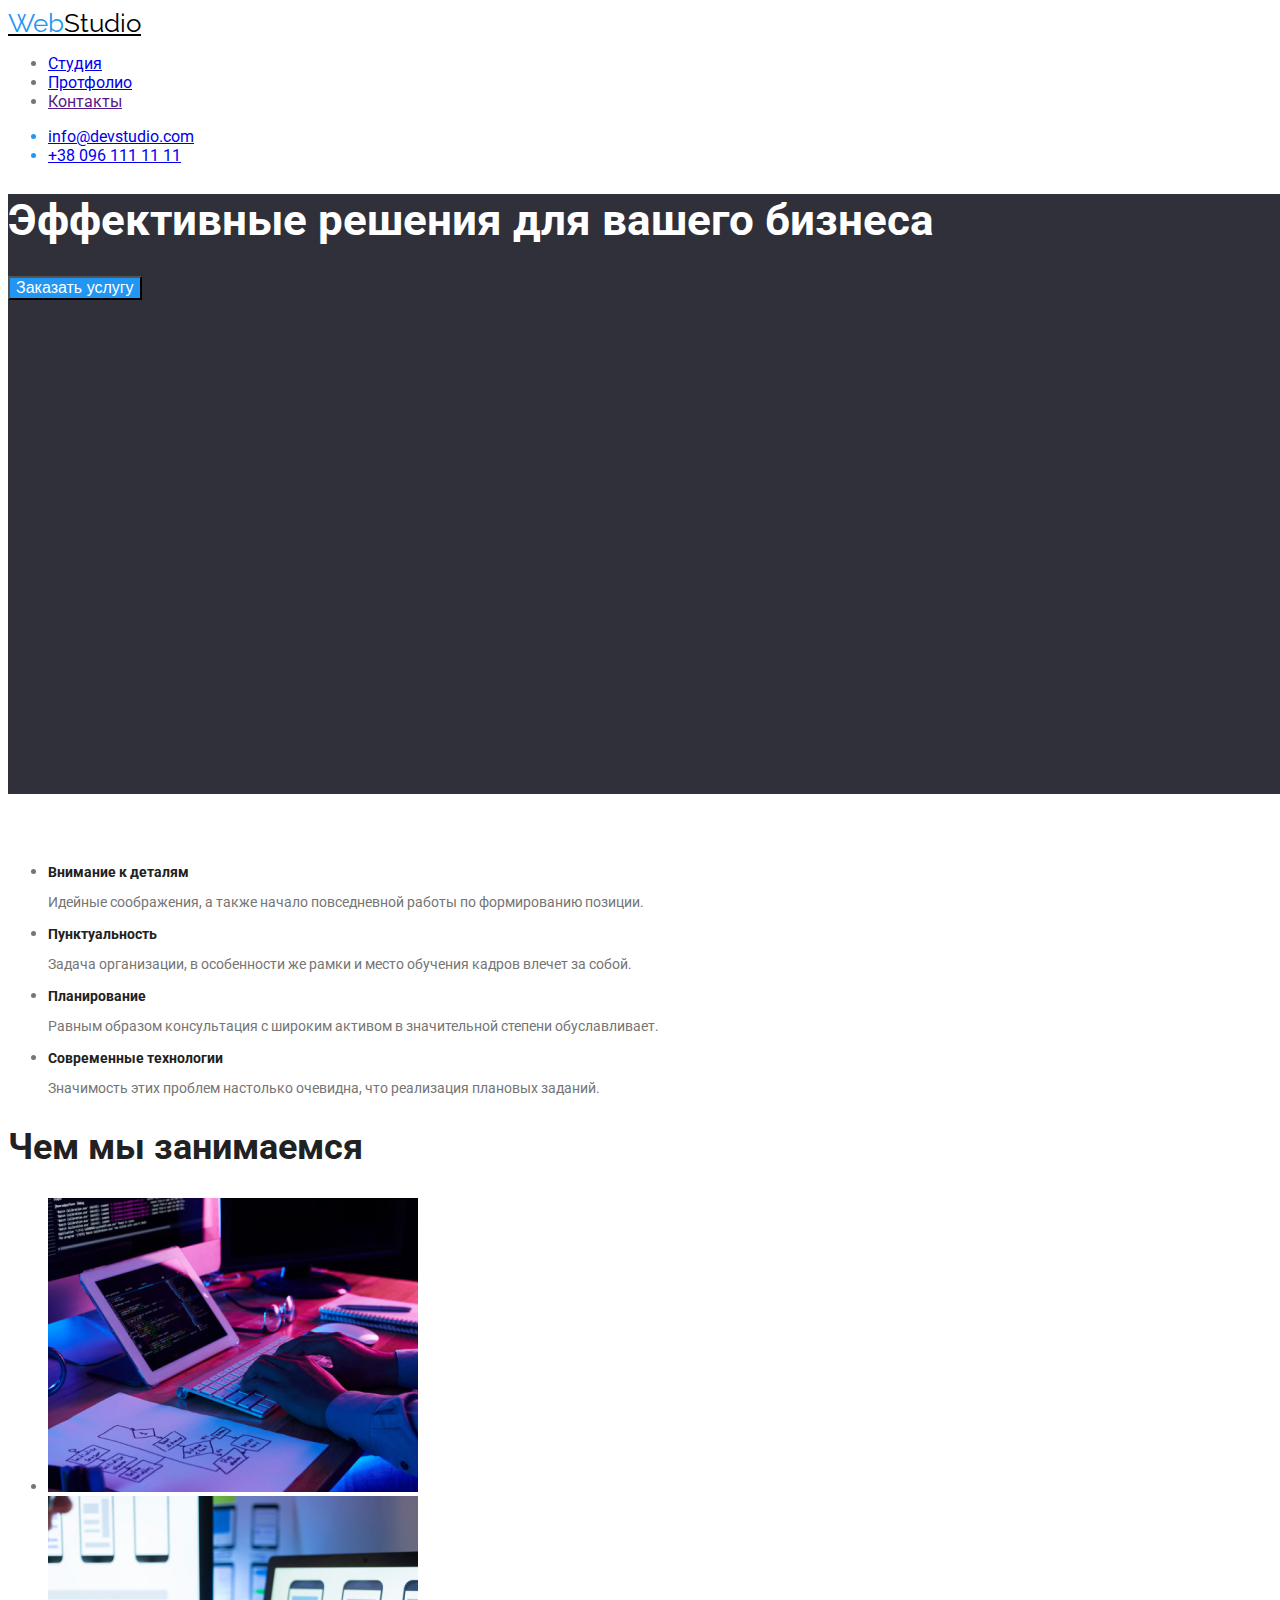
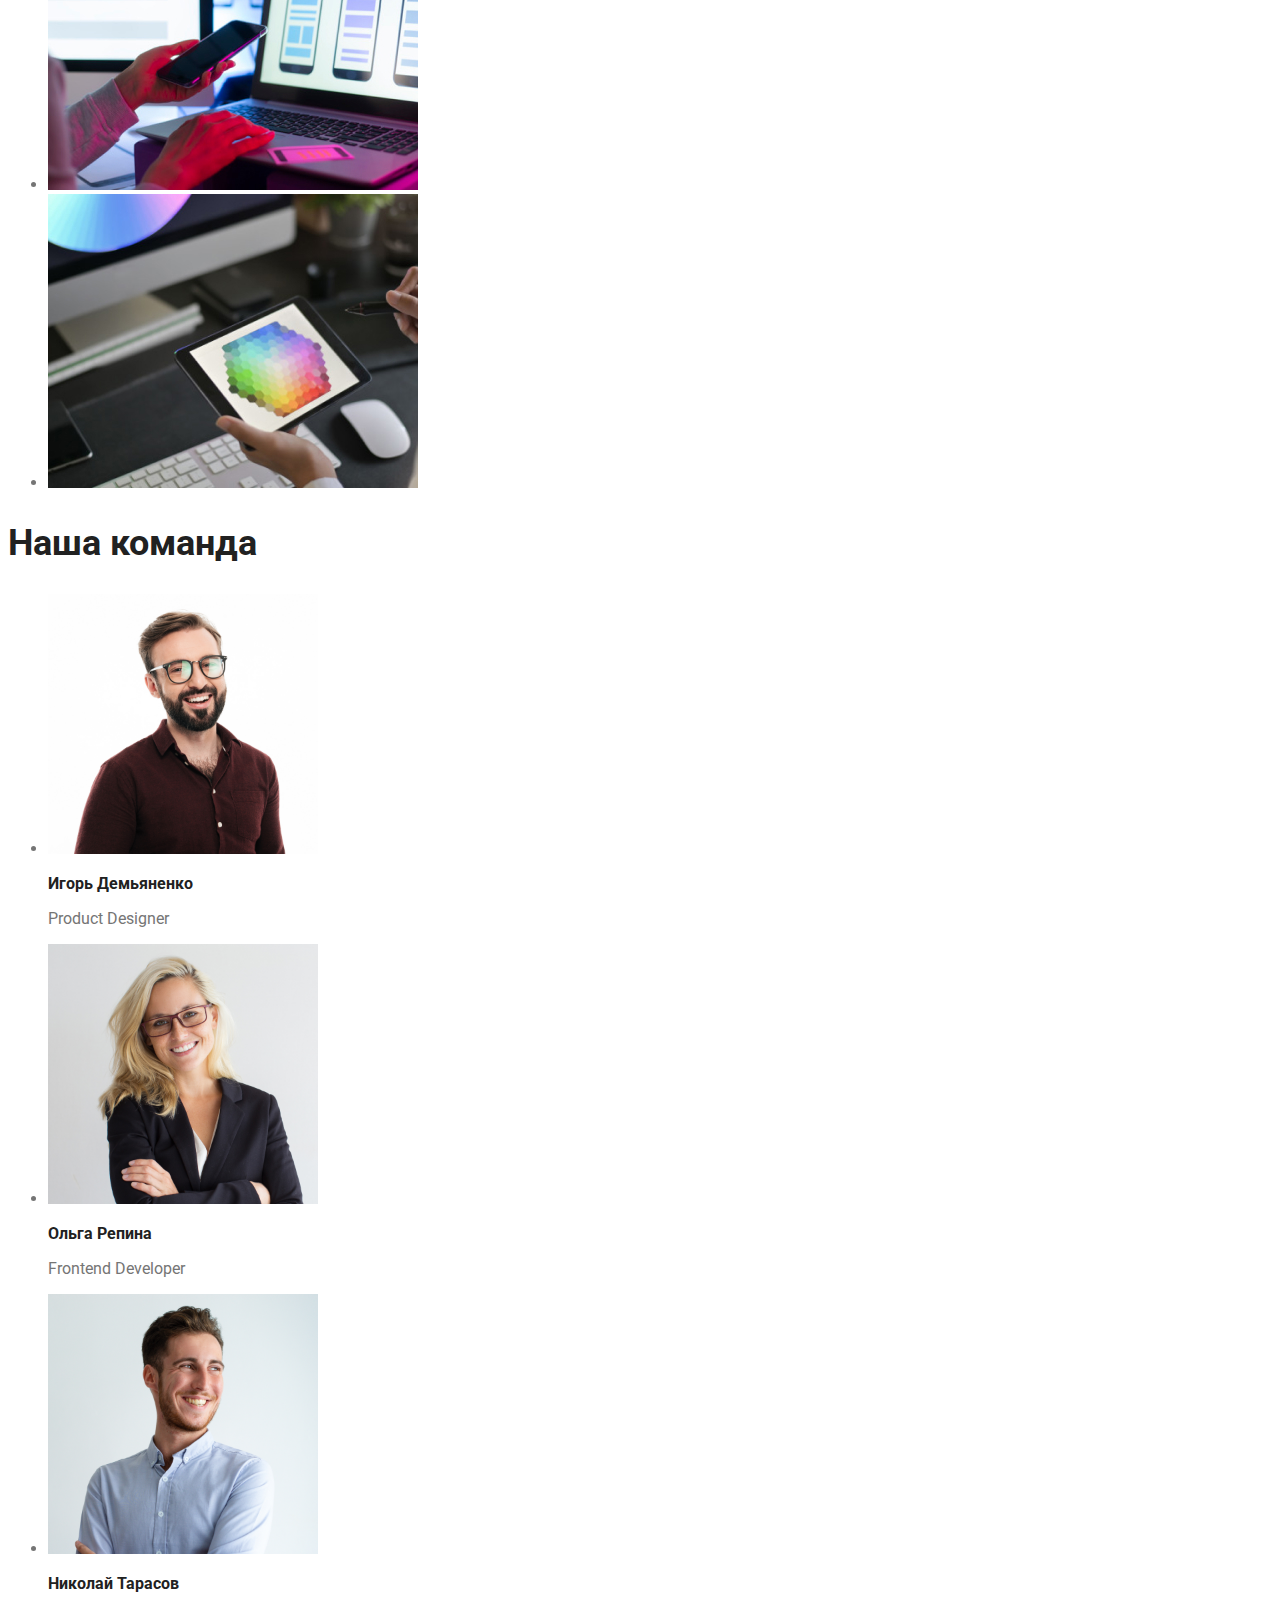
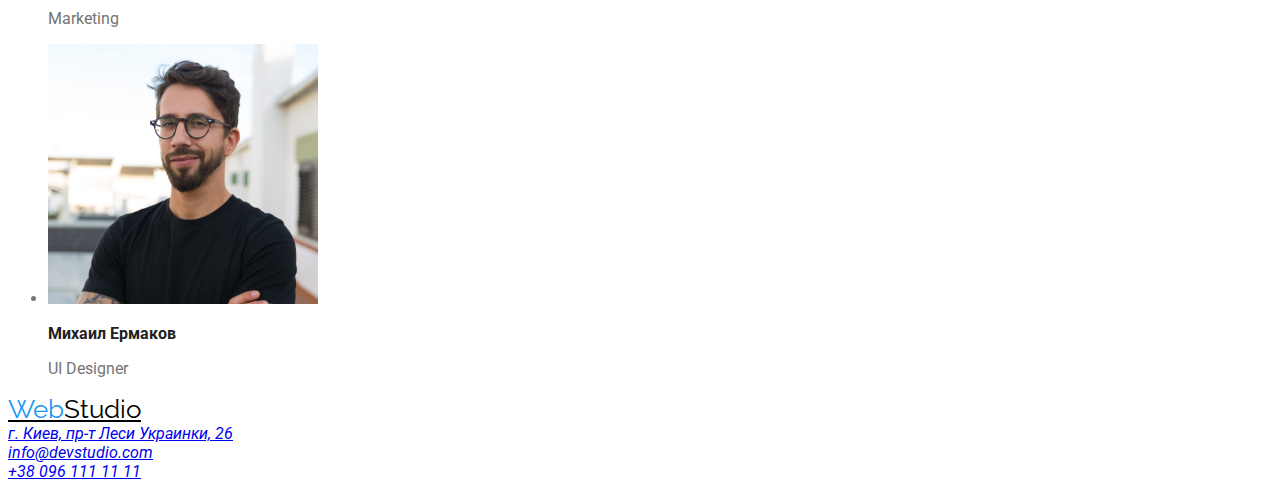
==== index.html @ 83cc1cfb "Создана страница Портфолио и css" ====
<!DOCTYPE html>
<html lang="ru">
<head>
  <meta charset="UTF-8">
  <meta http-equiv="X-UA-Compatible" content="IE=edge">
  <meta name="viewport" content="width=device-width, initial-scale=1.0">
  <title>Студия</title>
  <link href="https://fonts.googleapis.com/css2?family=Raleway:wght@700&family=Roboto:wght@400;500;700;900&display=swap" rel="stylesheet"/>
  <link rel="stylesheet" href="./css/styles.css"/>
</head>

<body>
  <!-- Шапка сайта -->
  <header>
    <nav>
      <a class="logo" href="./index.html">
        <span class="web">Web</span>Studio
      </a>

      <ul class="nav">
        <li><a href="./index.html">Студия</a></li>
        <li><a href="./portfolio.html">Протфолио</a></li>
        <li><a href="">Контакты</a></li>
      </ul>
    </nav>
    <ul class="site-nav">
      <li><a href="mailto:info@devstudio.com">info@devstudio.com</a></li>
      <li><a href="tel:+380961111111">+38 096 111 11 11</a></li>
    </ul>
  </header>

  <main>
    <!-- Герой -->
    <section class="hero">
      <h1 class="subject">Эффективные решения для вашего бизнеса</h1>
      <button class="btn" type="button">Заказать услугу</button>
    </section>

    <!-- Преимущества -->
    <section>
      <h2 class="title">Преимущества</h2>

      <ul>
        <li>
          <h3 class="slogan">Внимание к деталям</h3>
          <p class="subtitle">
            Идейные соображения, а также начало повседневной работы по
            формированию позиции.
          </p>
        </li>
        <li>
          <h3 class="slogan">Пунктуальность</h3>
          <p class="subtitle">
            Задача организации, в особенности же рамки и место обучения кадров
            влечет за собой.
          </p>
        </li>
        <li>
          <h3 class="slogan">Планирование</h3>
          <p class="subtitle">
            Равным образом консультация с широким активом в значительной
            степени обуславливает.
          </p>
        </li>
        <li>
          <h3 class="slogan">Современные технологии</h3>
          <p class="subtitle">
            Значимость этих проблем настолько очевидна, что реализация
            плановых заданий.
          </p>
        </li>
      </ul>
    </section>

    <!-- Примеры работ -->
    <section>
      <h2 class="list">Чем мы занимаемся</h2>

      <ul>
        <li>
          <img
            src="./images/img1.jpg"
            alt="Визуализация алгоритма"
            width="370"
            height="294"
          />
        </li>
        <li>
          <img
            src="./images/img2.jpg"
            alt="Визуализация блок-схемы"
            width="370"
            height="294"
          />
        </li>
        <li>
          <img
            src="./images/img3.jpg"
            alt="Визуализация модели графика"
            width="370"
            height="294"
          />
        </li>
      </ul>
    </section>

    <!-- Команда -->
    <section>
      <h2 class="stuff">Наша команда</h2>

      <ul>
        <li>
          <img
            src="./images/photo1.jpg"
            alt="Фото Игоря Демьяненко"
            width="270"
            height="260"
          />
          <h3 class="stuff-list" >Игорь Демьяненко</h3>
          <p lang="en">Product Designer</p>
        </li>
        <li>
          <img
            src="./images/photo2.jpg"
            alt="Фото Ольги Репиной"
            width="270"
            height="260"
          />
          <h3 class="stuff-list">Ольга Репина</h3>
          <p lang="en">Frontend Developer</p>
        </li>
        <li>
          <img
            src="./images/photo3.jpg"
            alt="Фото Николая Тарасова"
            width="270"
            height="260"
          />
          <h3 class="stuff-list">Николай Тарасов</h3>
          <p lang="en">Marketing</p>
        </li>
        <li>
          <img
            src="./images/photo4.jpg"
            alt="Фото Михаила Ермакова"
            width="270"
            height="260"
          />
          <h3 class="stuff-list">Михаил Ермаков</h3>
          <p lang="en">UI Designer</p>
        </li>
      </ul>
    </section>
  </main>

  <!-- Футер -->
  <footer>
    <a class="logo" href="./index.html">
      <span class="web">Web</span>Studio
    </a>

    <address class="site-nav">
      <a href="посилання на google map" target="_blank"  rel="noopener noreferrer">г. Киев, пр-т Леси Украинки, 26</a> <br />
      <a href="mailto:info@devstudio.com">info@devstudio.com</a><br />
      <a href="tel:+380961111111">+38 096 111 11 11</a>
    </address>
  </footer>
</body>
</html>
---- css/styles.css ----
:root {
    --title-text-color: #000000;
    --accent-color: #2196F3;
    --primary-white-color: #ffffff;
  }
  
  body {
    background-color: var(--primary-white-color);
    font-family: Roboto, sans-serif;
    color: #757575;
  }
  
  /* Logo */
  
  .logo {
    color: #000000;
    font-family: Raleway;
    font-style: 700;
    font-size: 26px;
    line-height: 1,19;
    } 

  .web {
    color: #2196F3;
  }
  
    /* Site nav */
  
  .site-nav {
    color: var(--accent-color);
  }
  
  .site-nav .link:hover,
  .site-nav .link:focus {
    color: var(--accent-color);
  }
   
    
  /* Hero */
  .hero {
    background-color: #2F303A;
    width: 1600px;
    height: 600px;
}

  .subject {
    color: #FFFFFF;
    font-family: Roboto;
    font-style: 700;
    font-size: 44px;
    line-height: 1,36;
}

.btn {
    color: #FFFFFF;
    background-color: var(--accent-color);
    font-style: 700;
    font-size: 16px;
    line-height: 1,89;
}
    
.title {
    color: #FFFFFF;
}

.slogan {
    color: #212121;
    font-style: 700;
    font-size: 14px;
    line-height: 1,14;
}

.subtitle {
font-size: 14px;
line-height: 1,71;
}

  
.list {
    color: #212121;
    font-style: Bold;
    font-size: 36px;
    line-height: 1,17;
  }

  .stuff {
    color: #212121;
    font-style: 700;
    font-size: 36px;
    line-height: 1,17;
    }

  .stuff-list {
    color: #212121;
    font-style: 400;
    font-size: 16px;
    line-height: 1,19;
} 

.projects {
    color: #FFFFFF;
}
    
.buttons {
    color: #212121;
font-style: 400; 
font-size: 16px;
line-height: 1.63;
}


.buttons .link:hover,
.buttons .link:focus {
    background-color: var(--accent-color)
}

.project-list {
    color: #212121;
    font-style: 700;
    font-size: 18px;
    line-height: 2;
}

.filter {
    font-size: 16px;
    line-height: 1,86;
}
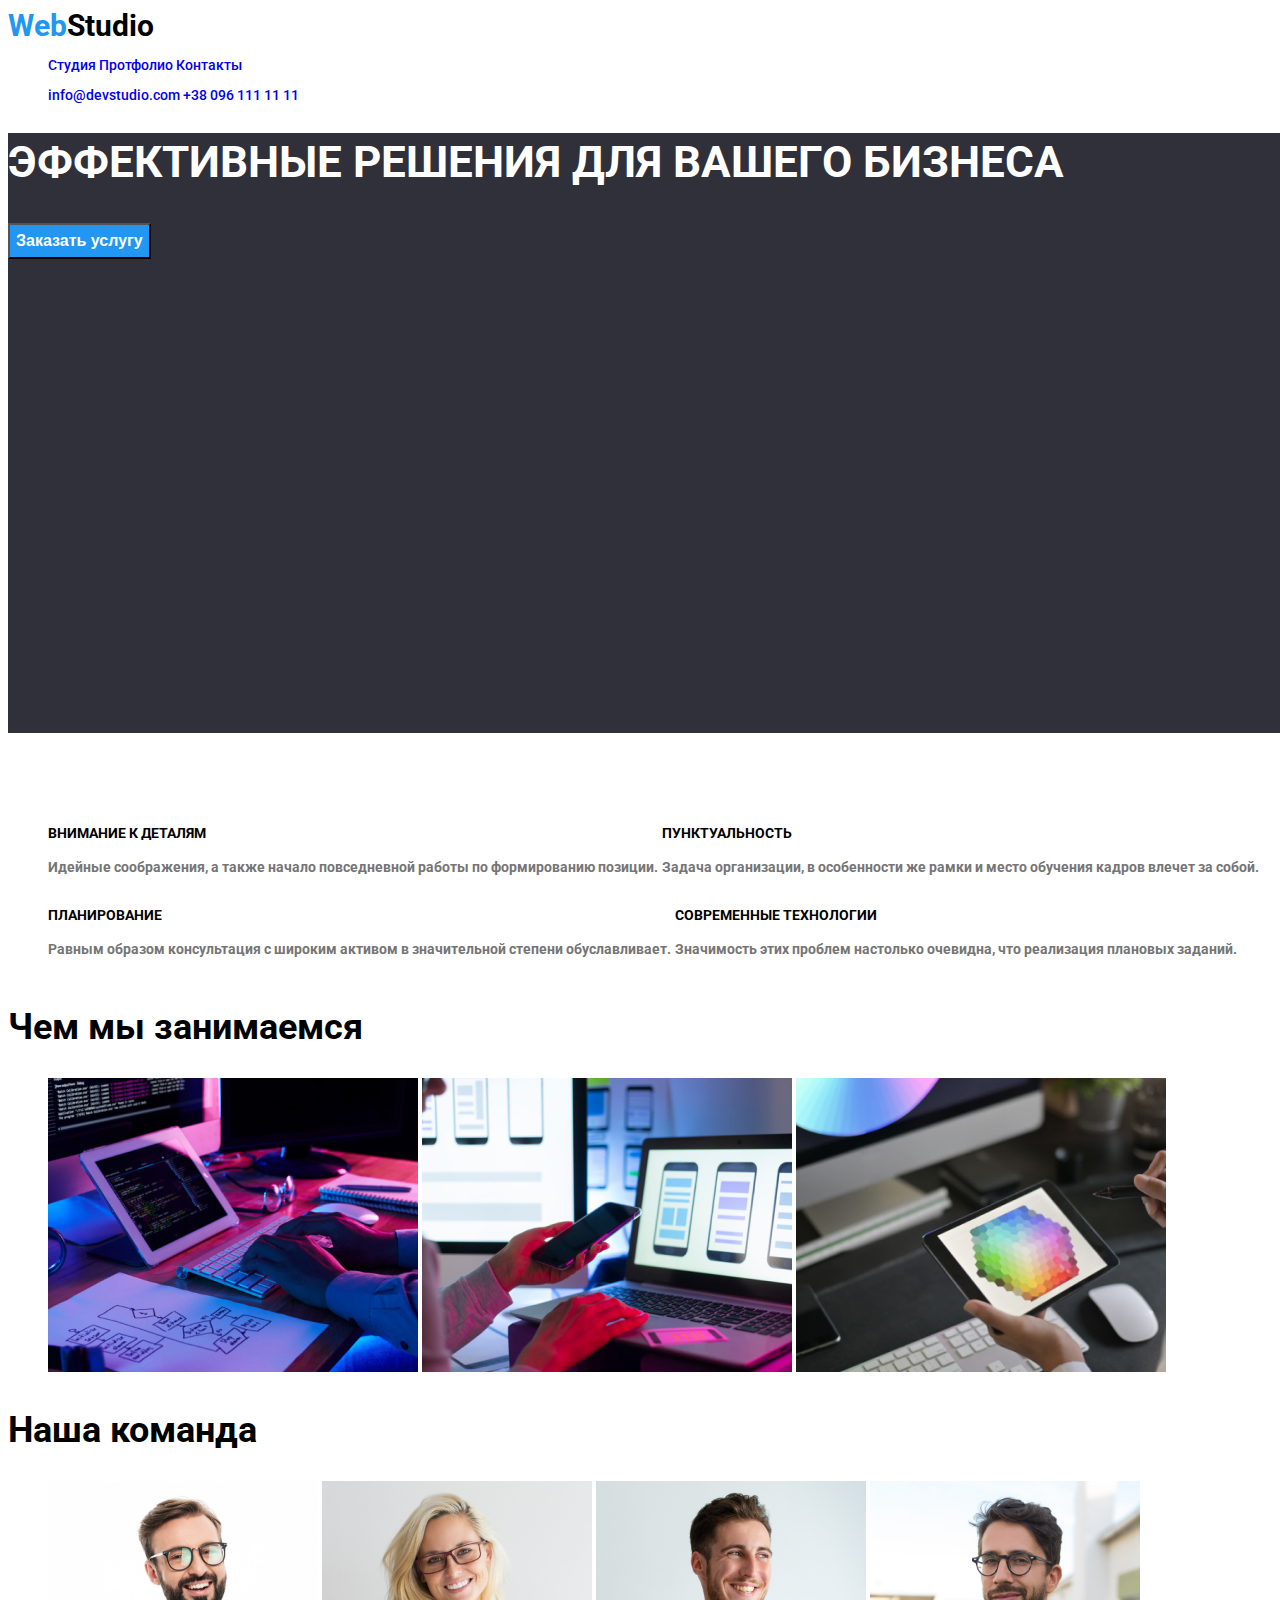
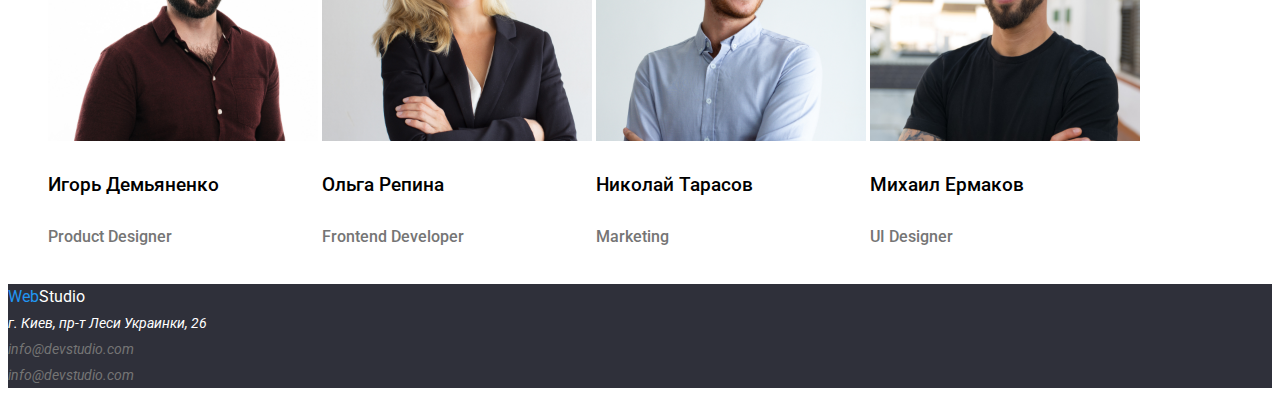
==== commit 5468adf9: "corrected mistakes" ====
--- a/index.html
+++ b/index.html
@@ -1,169 +1,183 @@
 <!DOCTYPE html>
 <html lang="ru">
-<head>
-  <meta charset="UTF-8">
-  <meta http-equiv="X-UA-Compatible" content="IE=edge">
-  <meta name="viewport" content="width=device-width, initial-scale=1.0">
-  <title>Студия</title>
-  <link href="https://fonts.googleapis.com/css2?family=Raleway:wght@700&family=Roboto:wght@400;500;700;900&display=swap" rel="stylesheet"/>
-  <link rel="stylesheet" href="./css/styles.css"/>
-</head>
+  <head>
+    <meta charset="UTF-8" />
+    <meta http-equiv="X-UA-Compatible" content="IE=edge" />
+    <meta name="viewport" content="width=device-width, initial-scale=1.0" />
+    <title>Студия</title>
+    <link
+      href="https://fonts.googleapis.com/css2?family=Raleway:wght@700&family=Roboto:wght@400;500;700;900&display=swap"
+      rel="stylesheet"
+    />
+    <link rel="stylesheet" href="./css/styles.css" />
+  </head>
 
-<body>
-  <!-- Шапка сайта -->
-  <header>
-    <nav>
+  <body>
+    <!-- Header section -->
+    <header class="header">
+      <nav>
+        <a class="logo" href="./index.html">
+          <span class="web">Web</span>Studio
+        </a>
+
+        <ul class="header-nav">
+          <li><a href="./index.html">Студия</a></li>
+          <li><a href="./portfolio.html">Протфолио</a></li>
+          <li><a href="./index.html">Контакты</a></li>
+        </ul>
+      </nav>
+
+      <ul class="header-contacts">
+        <li><a href="mailto:info@devstudio.com">info@devstudio.com</a></li>
+        <li><a href="tel:+380961111111">+38 096 111 11 11</a></li>
+      </ul>
+    </header>
+
+    <main>
+      <!--Hero section-->
+      <section class="hero">
+        <h1 class="hero-title">ЭФФЕКТИВНЫЕ РЕШЕНИЯ ДЛЯ ВАШЕГО БИЗНЕСА</h1>
+        <button class="hero-btn" type="button">Заказать услугу</button>
+      </section>
+
+      <!-- Features section-->
+      <section>
+        <h2 class="title">ПРЕИМУЩЕСТВА</h2>
+        <ul>
+          <li>
+            <h3 class="slogan">ВНИМАНИЕ К ДЕТАЛЯМ</h3>
+            <p class="subtitle">
+              Идейные соображения, а также начало повседневной работы по
+              формированию позиции.
+            </p>
+          </li>
+          <li>
+            <h3 class="slogan">ПУНКТУАЛЬНОСТЬ</h3>
+            <p class="subtitle">
+              Задача организации, в особенности же рамки и место обучения кадров
+              влечет за собой.
+            </p>
+          </li>
+          <li>
+            <h3 class="slogan">ПЛАНИРОВАНИЕ</h3>
+            <p class="subtitle">
+              Равным образом консультация с широким активом в значительной
+              степени обуславливает.
+            </p>
+          </li>
+          <li>
+            <h3 class="slogan">СОВРЕМЕННЫЕ ТЕХНОЛОГИИ</h3>
+            <p class="subtitle">
+              Значимость этих проблем настолько очевидна, что реализация
+              плановых заданий.
+            </p>
+          </li>
+        </ul>
+      </section>
+
+      <!-- Collaboration section -->
+      <section>
+        <h2 class="main-title">Чем мы занимаемся</h2>
+
+        <ul>
+          <li>
+            <img
+              src="./images/img1.jpg"
+              alt="Визуализация алгоритма"
+              width="370"
+              height="294"
+            />
+          </li>
+          <li>
+            <img
+              src="./images/img2.jpg"
+              alt="Визуализация блок-схемы"
+              width="370"
+              height="294"
+            />
+          </li>
+          <li>
+            <img
+              src="./images/img3.jpg"
+              alt="Визуализация модели графика"
+              width="370"
+              height="294"
+            />
+          </li>
+        </ul>
+      </section>
+
+      <!--Staff section-->
+      <section>
+        <h2 class="main-title">Наша команда</h2>
+
+        <ul>
+          <li>
+            <img
+              src="./images/photo1.jpg"
+              alt="Фото Игоря Демьяненко"
+              width="270"
+              height="260"
+            />
+            <h3 class="stuff-list">Игорь Демьяненко</h3>
+            <p class="stuff-position" lang="en">Product Designer</p>
+          </li>
+          <li>
+            <img
+              src="./images/photo2.jpg"
+              alt="Фото Ольги Репиной"
+              width="270"
+              height="260"
+            />
+            <h3 class="stuff-list">Ольга Репина</h3>
+            <p class="stuff-position" lang="en">Frontend Developer</p>
+          </li>
+          <li>
+            <img
+              src="./images/photo3.jpg"
+              alt="Фото Николая Тарасова"
+              width="270"
+              height="260"
+            />
+            <h3 class="stuff-list">Николай Тарасов</h3>
+            <p class="stuff-position" lang="en">Marketing</p>
+          </li>
+          <li>
+            <img
+              src="./images/photo4.jpg"
+              alt="Фото Михаила Ермакова"
+              width="270"
+              height="260"
+            />
+            <h3 class="stuff-list">Михаил Ермаков</h3>
+            <p class="stuff-position" lang="en">UI Designer</p>
+          </li>
+        </ul>
+      </section>
+    </main>
+
+    <!--Footer section-->
+    <footer class="footer">
       <a class="logo" href="./index.html">
-        <span class="web">Web</span>Studio
+        <span class="web">Web</span><span class="studio">Studio</span>
       </a>
 
-      <ul class="nav">
-        <li><a href="./index.html">Студия</a></li>
-        <li><a href="./portfolio.html">Протфолио</a></li>
-        <li><a href="">Контакты</a></li>
-      </ul>
-    </nav>
-    <ul class="site-nav">
-      <li><a href="mailto:info@devstudio.com">info@devstudio.com</a></li>
-      <li><a href="tel:+380961111111">+38 096 111 11 11</a></li>
-    </ul>
-  </header>
-
-  <main>
-    <!-- Герой -->
-    <section class="hero">
-      <h1 class="subject">Эффективные решения для вашего бизнеса</h1>
-      <button class="btn" type="button">Заказать услугу</button>
-    </section>
-
-    <!-- Преимущества -->
-    <section>
-      <h2 class="title">Преимущества</h2>
-
-      <ul>
-        <li>
-          <h3 class="slogan">Внимание к деталям</h3>
-          <p class="subtitle">
-            Идейные соображения, а также начало повседневной работы по
-            формированию позиции.
-          </p>
-        </li>
-        <li>
-          <h3 class="slogan">Пунктуальность</h3>
-          <p class="subtitle">
-            Задача организации, в особенности же рамки и место обучения кадров
-            влечет за собой.
-          </p>
-        </li>
-        <li>
-          <h3 class="slogan">Планирование</h3>
-          <p class="subtitle">
-            Равным образом консультация с широким активом в значительной
-            степени обуславливает.
-          </p>
-        </li>
-        <li>
-          <h3 class="slogan">Современные технологии</h3>
-          <p class="subtitle">
-            Значимость этих проблем настолько очевидна, что реализация
-            плановых заданий.
-          </p>
-        </li>
-      </ul>
-    </section>
-
-    <!-- Примеры работ -->
-    <section>
-      <h2 class="list">Чем мы занимаемся</h2>
-
-      <ul>
-        <li>
-          <img
-            src="./images/img1.jpg"
-            alt="Визуализация алгоритма"
-            width="370"
-            height="294"
-          />
-        </li>
-        <li>
-          <img
-            src="./images/img2.jpg"
-            alt="Визуализация блок-схемы"
-            width="370"
-            height="294"
-          />
-        </li>
-        <li>
-          <img
-            src="./images/img3.jpg"
-            alt="Визуализация модели графика"
-            width="370"
-            height="294"
-          />
-        </li>
-      </ul>
-    </section>
-
-    <!-- Команда -->
-    <section>
-      <h2 class="stuff">Наша команда</h2>
-
-      <ul>
-        <li>
-          <img
-            src="./images/photo1.jpg"
-            alt="Фото Игоря Демьяненко"
-            width="270"
-            height="260"
-          />
-          <h3 class="stuff-list" >Игорь Демьяненко</h3>
-          <p lang="en">Product Designer</p>
-        </li>
-        <li>
-          <img
-            src="./images/photo2.jpg"
-            alt="Фото Ольги Репиной"
-            width="270"
-            height="260"
-          />
-          <h3 class="stuff-list">Ольга Репина</h3>
-          <p lang="en">Frontend Developer</p>
-        </li>
-        <li>
-          <img
-            src="./images/photo3.jpg"
-            alt="Фото Николая Тарасова"
-            width="270"
-            height="260"
-          />
-          <h3 class="stuff-list">Николай Тарасов</h3>
-          <p lang="en">Marketing</p>
-        </li>
-        <li>
-          <img
-            src="./images/photo4.jpg"
-            alt="Фото Михаила Ермакова"
-            width="270"
-            height="260"
-          />
-          <h3 class="stuff-list">Михаил Ермаков</h3>
-          <p lang="en">UI Designer</p>
-        </li>
-      </ul>
-    </section>
-  </main>
-
-  <!-- Футер -->
-  <footer>
-    <a class="logo" href="./index.html">
-      <span class="web">Web</span>Studio
-    </a>
-
-    <address class="site-nav">
-      <a href="посилання на google map" target="_blank"  rel="noopener noreferrer">г. Киев, пр-т Леси Украинки, 26</a> <br />
-      <a href="mailto:info@devstudio.com">info@devstudio.com</a><br />
-      <a href="tel:+380961111111">+38 096 111 11 11</a>
-    </address>
-  </footer>
-</body>
-</html>+      <address>
+        <a
+          class="footer-adress"
+          href="посилання на google map"
+          target="_blank"
+          rel="noopener noreferrer"
+          >г. Киев, пр-т Леси Украинки, 26</a
+        >
+        <br />
+        <a class="footer-link" href="mailto:info@devstudio.com"
+          >info@devstudio.com</a
+        ><br />
+        <a class="footer-link" href="mailto:info@devstudio.com"
+          >info@devstudio.com</a
+        ><br />
+      </address>
+    </footer>
+  </body>
+</html>
--- a/css/styles.css
+++ b/css/styles.css
@@ -1,128 +1,253 @@
-
-:root {
-    --title-text-color: #000000;
-    --accent-color: #2196F3;
-    --primary-white-color: #ffffff;
+    :root {
+      /* Fonts */
+      --main-font: "Roboto", sans-serif;
+      --secondary-font: "Raleway", sans-serif;
+      /* Tetx colors */
+      --main-txt-cl: ##212121;
+      --secondary-txt-cl: ##757575;
+      --accent-txt-cl: #2196F3;
+      --light-txt-cl: #ffffff;
+      /* Background colors */
+           
+    }
+    
+    /*Base styles*/
+    body {
+      font-family: var(--main-font);
+      color: var(--main-txt-cl);
+      font-size: 16px;
+      line-height: 1.62;
+    }
+    
+    a {
+      text-decoration: none;
+    }
+  
+    li {
+      display: inline-block;
+    }
+  
+    
+   
+    .section-title {
+      font-weight: 700;
+      font-size: 32px;
+      line-height: 1.5;
+    }
+    
+    .small-txt {
+      font-weight: 600;
+      font-size: 16px;
+      line-height: 1.5;
+    }
+   
+  .buttons {
+      color: #212121;
+      font-weight: 500;
+      font-size: 16px;
+      line-height: 1.63;
+      cursor: pointer;
+    }
+ 
+  .buttons .link:hover,
+  .buttons .link:focus, 
+  .buttons .link:visited,
+  .buttons .link:active {
+      background-color: var( --accent-txt-cl)}
+
+    
+/*Header section*/
+    .header
+
+    .logo {
+      font-weight: 700;
+      font-size: 30px;
+      line-height: 1.2;
+      color: var(--logo-cl);
+    }
+
+    .web {
+      color: #2196F3;}
+    
+    .header-nav {
+      font-weight: 500;
+      font-size: 14px;
+      line-height: 1.14;
+      color: #212121;
+     }
+  
+    .header-contacts {
+      font-weight: 500;
+      font-size: 14px;
+      line-height: 1.14;
+      color: #757575;
+    }
+    
+  .header-contacts .link:hover {
+    background-color: var(--accent-color)
   }
   
-  body {
-    background-color: var(--primary-white-color);
-    font-family: Roboto, sans-serif;
-    color: #757575;
+  /*Hero section*/
+    
+    .hero {
+      background-color: #2F303A;
+      width: 1600px;
+      height: 600px;
+    }
+
+    .hero-title { 
+      color: #FFFFFF;
+      font-weight: 700;
+      font-size: 44px;
+      line-height: 1.36;
+    }
+        
+    .hero-btn {
+      font-weight: 700;
+      font-size: 16px;
+      line-height: 1.87;
+      color: #FFFFFF;
+      background-color: #2196F3;}
+
+    /*Features section*/
+    
+    .title {
+      color: #FFFFFF;
+    } 
+    
+    .slogan {
+      font-weight: 700;
+      font-size: 14px;
+      line-height: 1.14;
+    }
+    
+    .subtitle {
+      font-weight: 700;
+      font-size: 14px;
+      line-height: 1.71;
+      color: #757575;
+    }
+    
+
+    
+    /*Collaboration section*/
+    .main-title {
+      font-weight: 700;
+      font-size: 36px;
+      line-height: 1.17;
+    }
+        
+    
+    /*Staff section*/
+    .stuff-list {
+    font-weight: 500;
+    line-height: 1.89;
+     }
+
+     .stuff-position
+     {font-weight: 500;
+      line-height: 1.89;
+      color: #757575;
+    }
+
+     
+
+/*Portfolio section*/
+.projects {}
+
+.portfolio-btn {
+
+font-weight: 500;
+line-height: 1.62;
+}
+
+/*.portfolio-btn .link:hover,
+.portfolio-btn .link:focus, 
+.portfolio-btn .link:visited,*/
+
+
+.portfolio-btn.link:active {
+    color: var (-light-txt-cl);  
+    background-color: var( --accent-txt-cl)
   }
-  
-  /* Logo */
-  
-  .logo {
-    color: #000000;
-    font-family: Raleway;
-    font-style: 700;
-    font-size: 26px;
-    line-height: 1,19;
-    } 
-
-  .web {
-    color: #2196F3;
-  }
-  
-    /* Site nav */
-  
-  .site-nav {
-    color: var(--accent-color);
-  }
-  
-  .site-nav .link:hover,
-  .site-nav .link:focus {
-    color: var(--accent-color);
-  }
-   
-    
-  /* Hero */
-  .hero {
-    background-color: #2F303A;
-    width: 1600px;
-    height: 600px;
-}
-
-  .subject {
-    color: #FFFFFF;
-    font-family: Roboto;
-    font-style: 700;
-    font-size: 44px;
-    line-height: 1,36;
-}
-
-.btn {
-    color: #FFFFFF;
-    background-color: var(--accent-color);
-    font-style: 700;
-    font-size: 16px;
-    line-height: 1,89;
-}
-    
-.title {
-    color: #FFFFFF;
-}
-
-.slogan {
-    color: #212121;
-    font-style: 700;
-    font-size: 14px;
-    line-height: 1,14;
-}
-
-.subtitle {
-font-size: 14px;
-line-height: 1,71;
-}
-
-  
-.list {
-    color: #212121;
-    font-style: Bold;
-    font-size: 36px;
-    line-height: 1,17;
-  }
-
-  .stuff {
-    color: #212121;
-    font-style: 700;
-    font-size: 36px;
-    line-height: 1,17;
-    }
-
-  .stuff-list {
-    color: #212121;
-    font-style: 400;
-    font-size: 16px;
-    line-height: 1,19;
+
+.project-list {
+  font-weight: 700;
+  font-size: 18px;
+  line-height: 2;
+}
+
+.filter {
+  font-size: 16px;
+  line-height: 1.88;
+  color: #757575;
+}
+
+
+
+/*Footer section*/
+.footer {
+background-color: #2F303A;}
+
+.studio {color: #FFFFFF;}
+
+.footer-adress {
+  font-weight: 400;
+  font-size: 14px;
+  line-height: 1.71;
+  color: #FFFFFF;
+}
+.footer-link {
+  font-weight: 400;
+  font-size: 14px;
+  line-height: 1.71;
+  color: #757575;
 } 
-
-.projects {
-    color: #FFFFFF;
-}
-    
-.buttons {
-    color: #212121;
-font-style: 400; 
-font-size: 16px;
-line-height: 1.63;
-}
-
-
-.buttons .link:hover,
-.buttons .link:focus {
-    background-color: var(--accent-color)
-}
-
-.project-list {
-    color: #212121;
-    font-style: 700;
-    font-size: 18px;
-    line-height: 2;
-}
-
-.filter {
-    font-size: 16px;
-    line-height: 1,86;
-}+    
+
+
+
+
+
+
+
+
+
+
+
+
+
+
+
+
+
+
+
+
+   
+
+
+
+
+
+
+
+
+
+
+
+
+
+
+
+      
+   
+      
+     
+      
+   
+  
+   
+      
+      
+     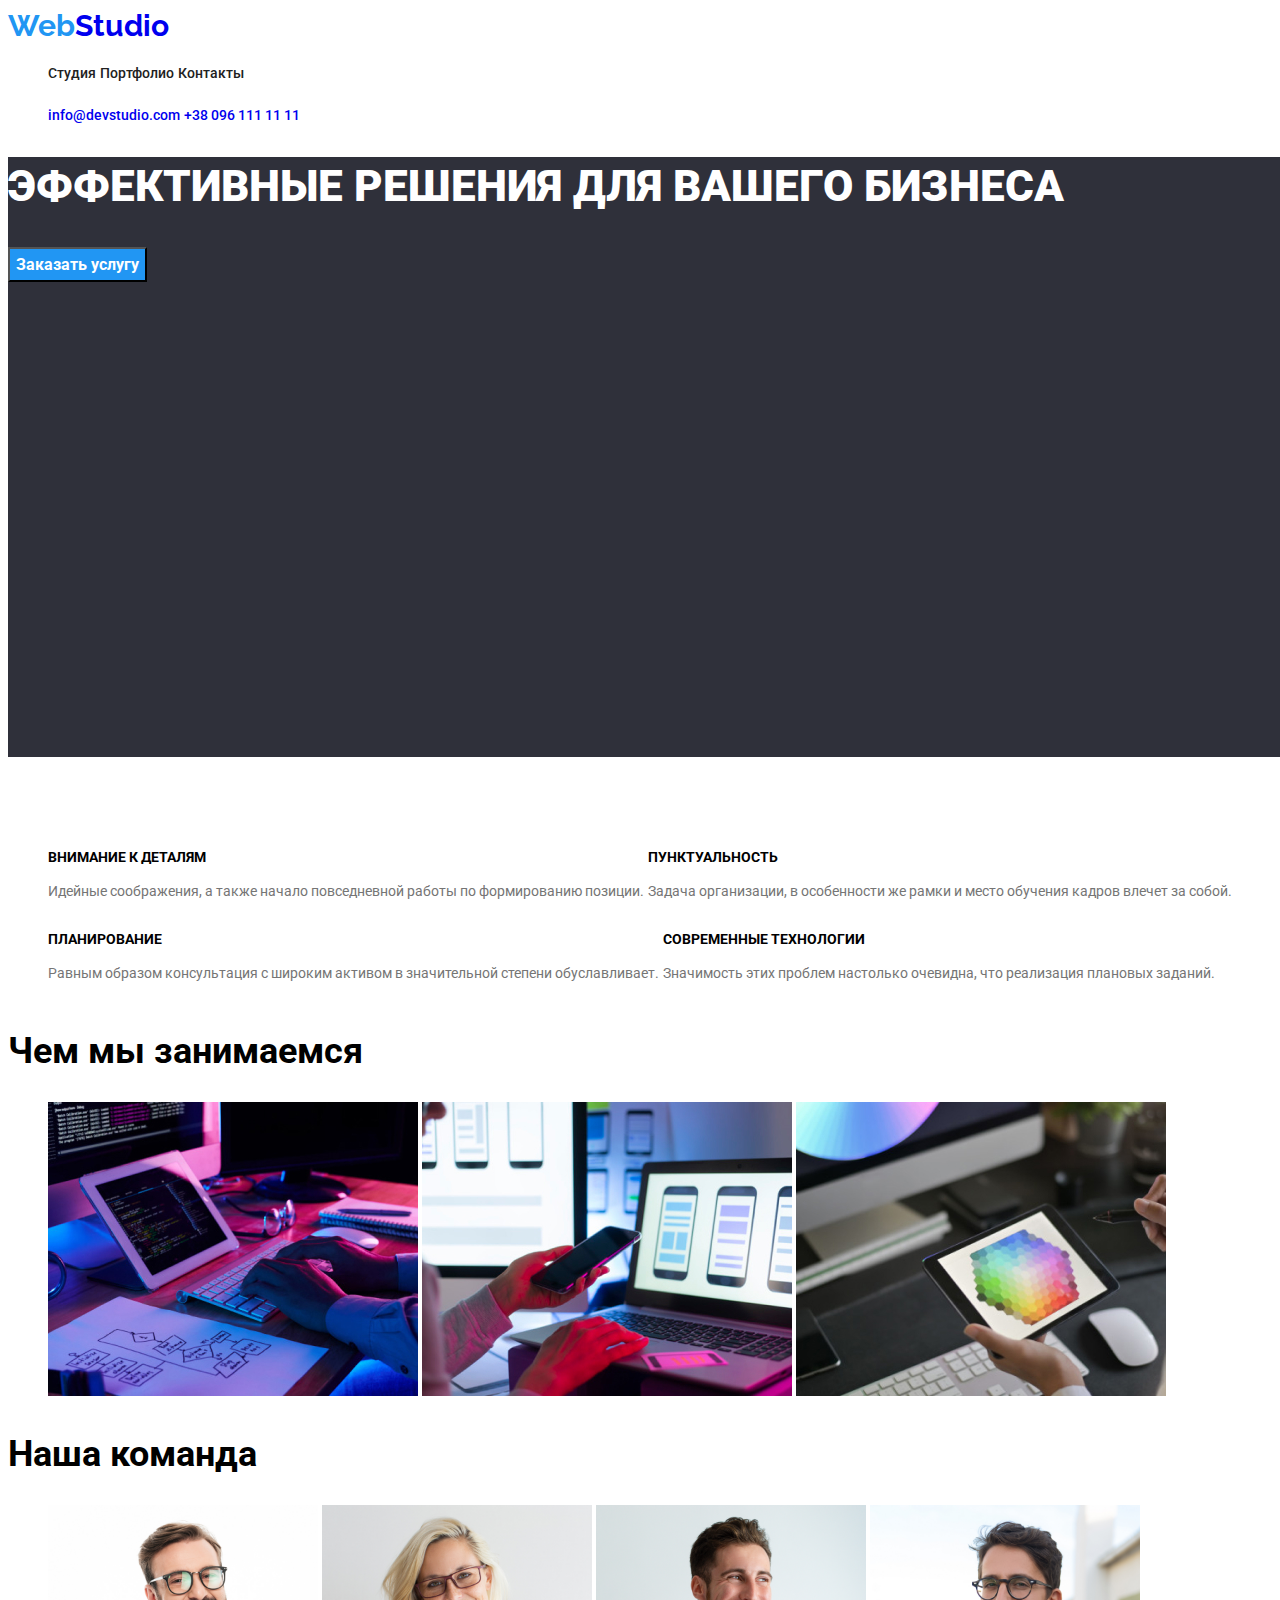
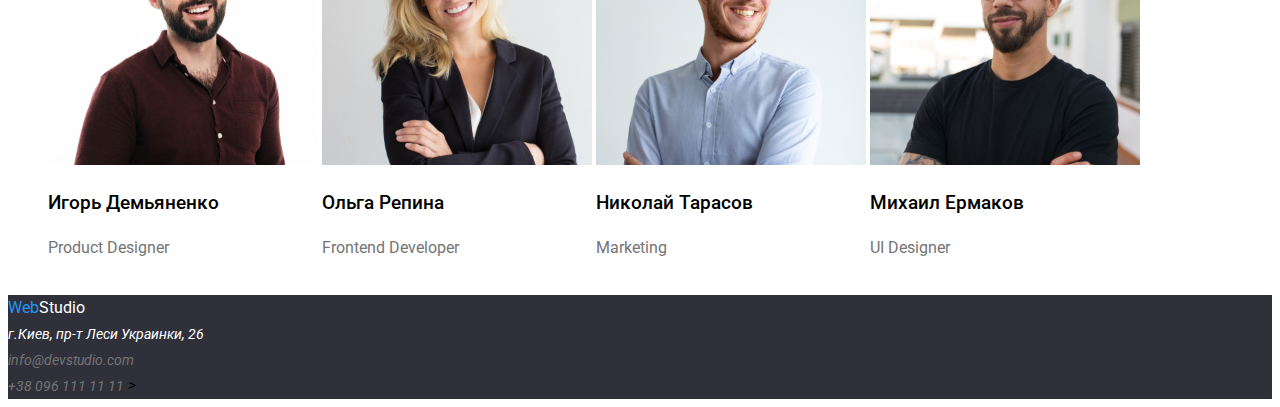
==== commit 2146dd9c: "rev3" ====
--- a/index.html
+++ b/index.html
@@ -16,20 +16,21 @@
     <!-- Header section -->
     <header class="header">
       <nav>
-        <a class="logo" href="./index.html">
+        <div class="logo"><a  href="./index.html">
           <span class="web">Web</span>Studio
-        </a>
+        </a></div>
+        
 
         <ul class="header-nav">
-          <li><a href="./index.html">Студия</a></li>
-          <li><a href="./portfolio.html">Протфолио</a></li>
-          <li><a href="./index.html">Контакты</a></li>
+          <li><a class="header-nav-link" href="./index.html">Студия</a></li>
+          <li><a class="header-nav-link" href="./portfolio.html">Портфолио</a></li>
+          <li><a class="header-nav-link" href="./index.html">Контакты</a></li>
         </ul>
       </nav>
 
-      <ul class="header-contacts">
-        <li><a href="mailto:info@devstudio.com">info@devstudio.com</a></li>
-        <li><a href="tel:+380961111111">+38 096 111 11 11</a></li>
+      <ul>
+        <li class="header-contacts"><a href="mailto:info@devstudio.com">info@devstudio.com</a></li>
+        <li class="header-contacts"><a href="tel:+380961111111">+38 096 111 11 11</a></li>
       </ul>
     </header>
 
@@ -168,14 +169,13 @@
           href="посилання на google map"
           target="_blank"
           rel="noopener noreferrer"
-          >г. Киев, пр-т Леси Украинки, 26</a
+          >г.Киев, пр-т Леси Украинки, 26</a
         >
         <br />
         <a class="footer-link" href="mailto:info@devstudio.com"
           >info@devstudio.com</a
         ><br />
-        <a class="footer-link" href="mailto:info@devstudio.com"
-          >info@devstudio.com</a
+        <li><a class="footer-link" href="tel:+380961111111">+38 096 111 11 11</a></li>
         ><br />
       </address>
     </footer>
--- a/css/styles.css
+++ b/css/styles.css
@@ -21,14 +21,15 @@
     
     a {
       text-decoration: none;
-    }
+      
+    }
+
+
   
     li {
       display: inline-block;
     }
   
-    
-   
     .section-title {
       font-weight: 700;
       font-size: 32px;
@@ -60,28 +61,32 @@
     .header
 
     .logo {
+      font-family: Raleway;
       font-weight: 700;
       font-size: 30px;
       line-height: 1.2;
       color: var(--logo-cl);
-    }
+      letter-spacing:2%;}
 
     .web {
       color: #2196F3;}
     
-    .header-nav {
-      font-weight: 500;
-      font-size: 14px;
-      line-height: 1.14;
-      color: #212121;
-     }
-  
-    .header-contacts {
+    .header-nav {}
+
+     .header-nav-link
+      {font-weight: 500;
+        font-size: 14px;
+        line-height: 1.14;
+        color: #212121;
+        letter-spacing:2%;}
+
+      .header-contacts {
       font-weight: 500;
       font-size: 14px;
       line-height: 1.14;
       color: #757575;
-    }
+      letter-spacing:2%;}
+    
     
   .header-contacts .link:hover {
     background-color: var(--accent-color)
@@ -97,68 +102,70 @@
 
     .hero-title { 
       color: #FFFFFF;
-      font-weight: 700;
+      font-weight: 900;
       font-size: 44px;
       line-height: 1.36;
-    }
+      letter-spacing:2%;}
+    
         
     .hero-btn {
+      font-family: Roboto, sans-serif;
       font-weight: 700;
       font-size: 16px;
       line-height: 1.87;
       color: #FFFFFF;
-      background-color: #2196F3;}
+      background-color: #2196F3;
+      letter-spacing:2%;}
 
     /*Features section*/
     
     .title {
       color: #FFFFFF;
+      letter-spacing:2%;
     } 
     
     .slogan {
       font-weight: 700;
       font-size: 14px;
       line-height: 1.14;
+      letter-spacing:2%;
     }
     
     .subtitle {
-      font-weight: 700;
+      font-weight: 400;
       font-size: 14px;
       line-height: 1.71;
       color: #757575;
-    }
-    
-
-    
+      letter-spacing:2%;}
+           
     /*Collaboration section*/
     .main-title {
       font-weight: 700;
       font-size: 36px;
       line-height: 1.17;
-    }
+      letter-spacing:3%;}
         
-    
     /*Staff section*/
     .stuff-list {
     font-weight: 500;
-    line-height: 1.89;
-     }
-
+    line-height: 1.19;
+    letter-spacing:3%;}
+     
      .stuff-position
-     {font-weight: 500;
+     {font-weight: 400;
       line-height: 1.89;
       color: #757575;
-    }
+      letter-spacing:3%;}
 
      
 
 /*Portfolio section*/
-.projects {}
 
 .portfolio-btn {
-
+font-family: Roboto, sans-serif;
 font-weight: 500;
 line-height: 1.62;
+letter-spacing:3%;
 }
 
 /*.portfolio-btn .link:hover,
@@ -167,20 +174,22 @@
 
 
 .portfolio-btn.link:active {
-    color: var (-light-txt-cl);  
-    background-color: var( --accent-txt-cl)
-  }
+  color: var (-light-txt-cl);  
+  background-color: var( --accent-txt-cl)
+   }
 
 .project-list {
   font-weight: 700;
   font-size: 18px;
   line-height: 2;
+  letter-spacing:3%;
 }
 
 .filter {
   font-size: 16px;
   line-height: 1.88;
   color: #757575;
+  letter-spacing:3%;
 }
 
 
@@ -196,13 +205,15 @@
   font-size: 14px;
   line-height: 1.71;
   color: #FFFFFF;
-}
+  letter-spacing:3%;}
+
 .footer-link {
   font-weight: 400;
   font-size: 14px;
   line-height: 1.71;
   color: #757575;
-} 
+  letter-spacing:2%;}
+
     
 
 
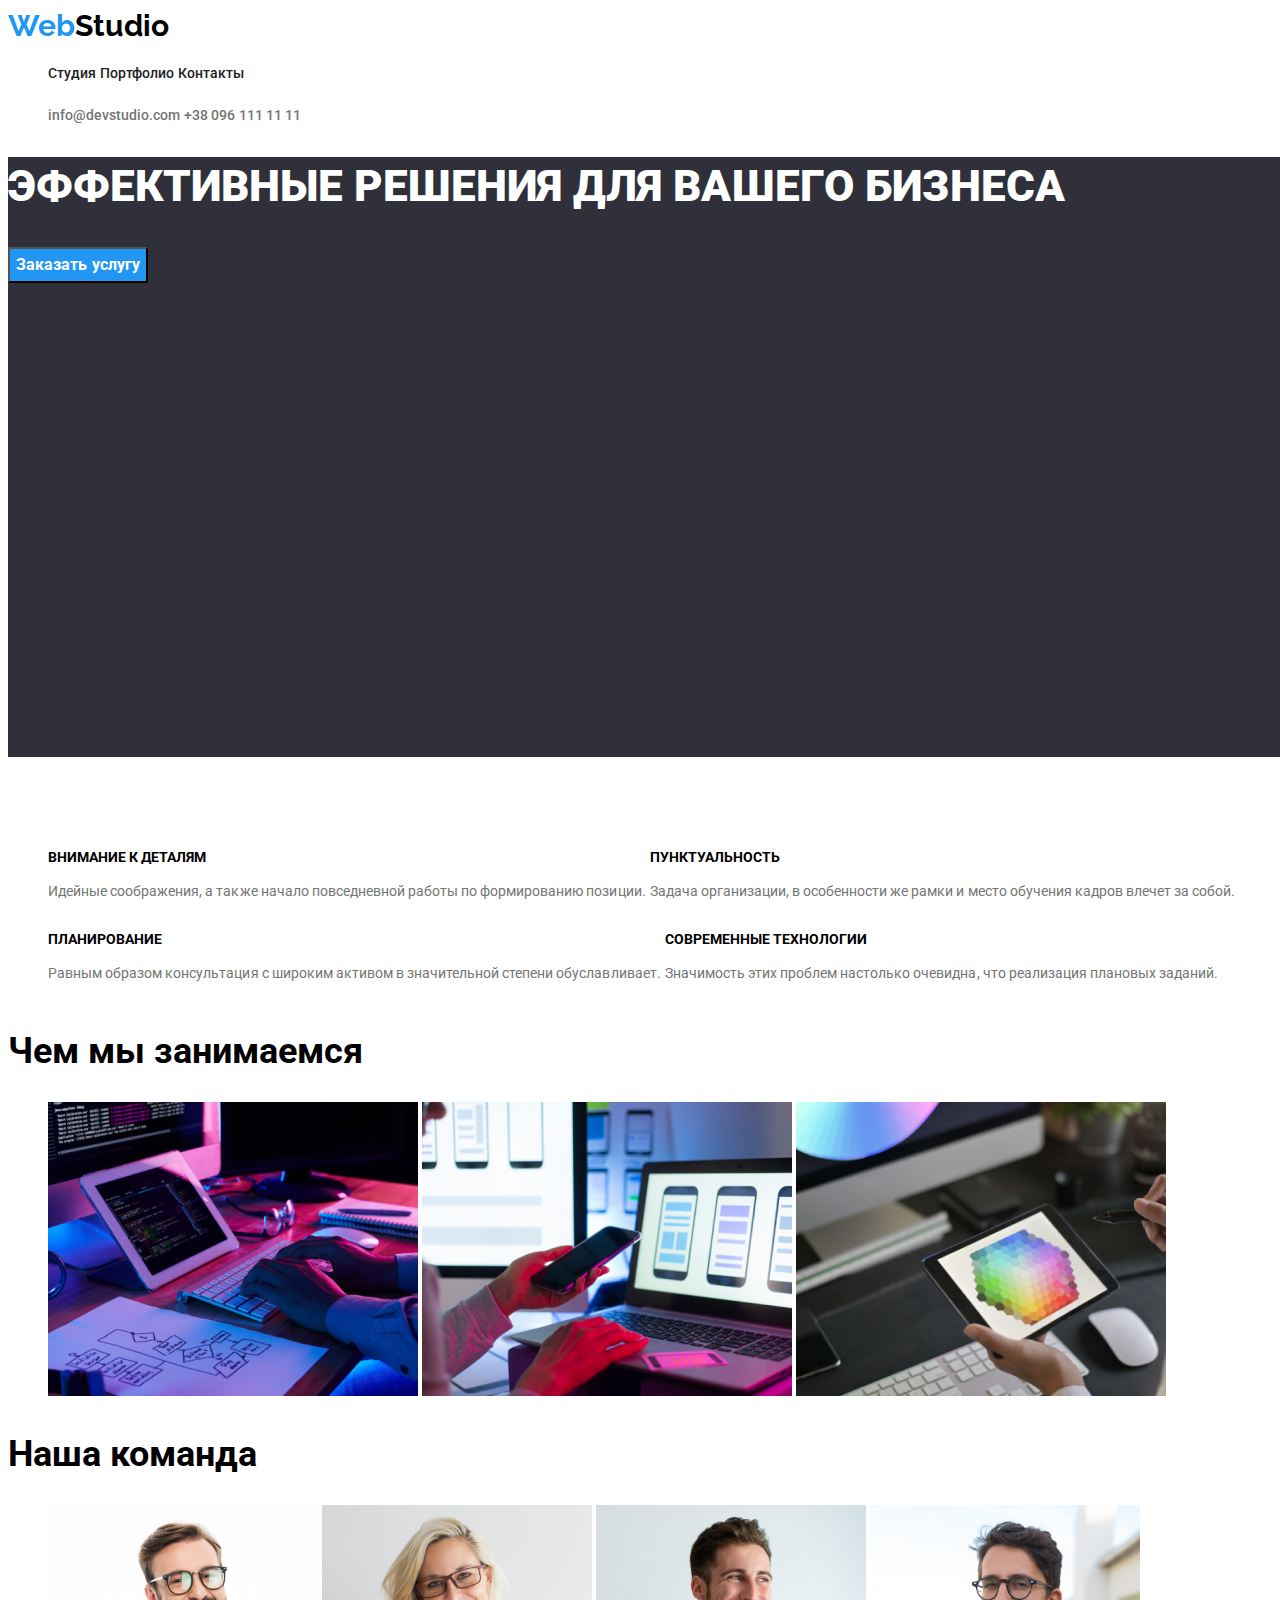
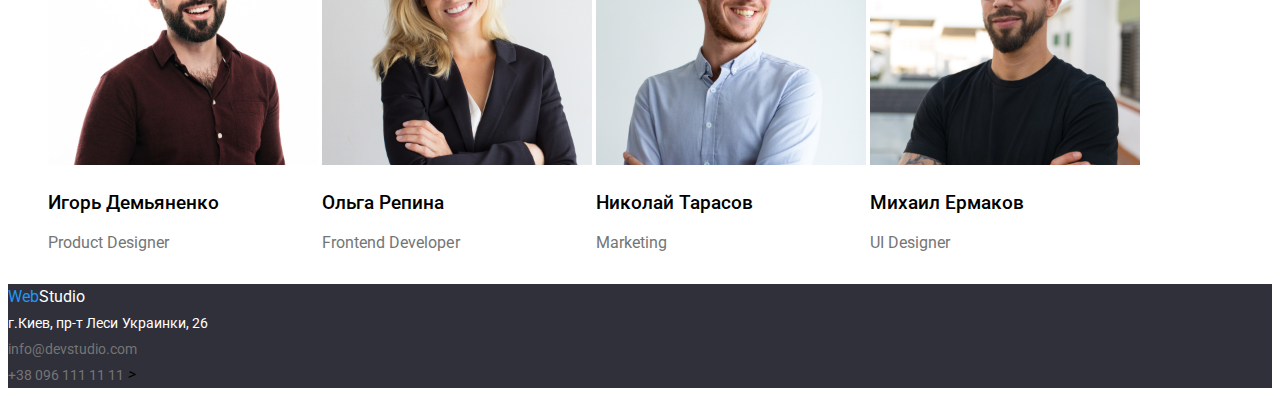
==== commit bcd5816c: "rev4" ====
--- a/index.html
+++ b/index.html
@@ -16,21 +16,32 @@
     <!-- Header section -->
     <header class="header">
       <nav>
-        <div class="logo"><a  href="./index.html">
-          <span class="web">Web</span>Studio
-        </a></div>
-        
+        <div class="header-logo">
+          <a class="logo" href="./index.html">
+            <span class="web">Web</span>Studio
+          </a>
+        </div>
 
         <ul class="header-nav">
           <li><a class="header-nav-link" href="./index.html">Студия</a></li>
-          <li><a class="header-nav-link" href="./portfolio.html">Портфолио</a></li>
+          <li>
+            <a class="header-nav-link" href="./portfolio.html">Портфолио</a>
+          </li>
           <li><a class="header-nav-link" href="./index.html">Контакты</a></li>
         </ul>
       </nav>
 
       <ul>
-        <li class="header-contacts"><a href="mailto:info@devstudio.com">info@devstudio.com</a></li>
-        <li class="header-contacts"><a href="tel:+380961111111">+38 096 111 11 11</a></li>
+        <li>
+          <a class="header-contacts" href="mailto:info@devstudio.com"
+            >info@devstudio.com</a
+          >
+        </li>
+        <li>
+          <a class="header-contacts" href="tel:+380961111111"
+            >+38 096 111 11 11</a
+          >
+        </li>
       </ul>
     </header>
 
@@ -164,19 +175,19 @@
       </a>
 
       <address>
-        <a
-          class="footer-adress"
-          href="посилання на google map"
-          target="_blank"
-          rel="noopener noreferrer"
-          >г.Киев, пр-т Леси Украинки, 26</a
-        >
-        <br />
-        <a class="footer-link" href="mailto:info@devstudio.com"
-          >info@devstudio.com</a
-        ><br />
-        <li><a class="footer-link" href="tel:+380961111111">+38 096 111 11 11</a></li>
-        ><br />
+        <address>
+          <a
+          class="footer-adress" href="посилання на google map" target="_blank" rel="noopener noreferrer"
+          >г.Киев, пр-т Леси Украинки, 26</a>
+          <br />
+          <a class="footer-link" href="mailto:info@devstudio.com"
+            >info@devstudio.com</a
+          ><br />
+          <li>
+            <a class="footer-link" href="tel:+380961111111">+38 096 111 11 11</a>
+          </li>
+          ><br />
+        
       </address>
     </footer>
   </body>
--- a/css/styles.css
+++ b/css/styles.css
@@ -1,264 +1,216 @@
-    :root {
-      /* Fonts */
-      --main-font: "Roboto", sans-serif;
-      --secondary-font: "Raleway", sans-serif;
-      /* Tetx colors */
-      --main-txt-cl: ##212121;
-      --secondary-txt-cl: ##757575;
-      --accent-txt-cl: #2196F3;
-      --light-txt-cl: #ffffff;
-      /* Background colors */
-           
-    }
-    
-    /*Base styles*/
-    body {
-      font-family: var(--main-font);
-      color: var(--main-txt-cl);
-      font-size: 16px;
-      line-height: 1.62;
-    }
-    
-    a {
-      text-decoration: none;
-      
-    }
-
-
-  
-    li {
-      display: inline-block;
-    }
-  
-    .section-title {
-      font-weight: 700;
-      font-size: 32px;
-      line-height: 1.5;
-    }
-    
-    .small-txt {
-      font-weight: 600;
-      font-size: 16px;
-      line-height: 1.5;
-    }
-   
-  .buttons {
-      color: #212121;
-      font-weight: 500;
-      font-size: 16px;
-      line-height: 1.63;
-      cursor: pointer;
-    }
- 
-  .buttons .link:hover,
-  .buttons .link:focus, 
-  .buttons .link:visited,
-  .buttons .link:active {
-      background-color: var( --accent-txt-cl)}
-
-    
+:root {
+  /* Fonts */
+  --main-font: "Roboto", sans-serif;
+  --secondary-font: "Raleway", sans-serif;
+  /* Tetx colors */
+  --main-txt-cl: ##212121;
+  --secondary-txt-cl: ##757575;
+  --accent-txt-cl: #2196f3;
+  --light-txt-cl: #ffffff;
+  /* Background colors */
+}
+
+/*Base styles*/
+body {
+  font-family: var(--main-font);
+  color: var(--main-txt-cl);
+  font-size: 16px;
+  line-height: 1.62;
+}
+
+a {
+  text-decoration: none;
+}
+
+li {
+  display: inline-block;
+}
+
+.buttons {
+  color: #212121;
+  font-weight: 500;
+  font-size: 16px;
+  line-height: 1.63;
+  cursor: pointer;
+}
+
+.buttons:hover,
+.buttons:focus,
+.buttons:active {
+  background-color: var(--accent-txt-cl);
+}
+
 /*Header section*/
-    .header
-
-    .logo {
-      font-family: Raleway;
-      font-weight: 700;
-      font-size: 30px;
-      line-height: 1.2;
-      color: var(--logo-cl);
-      letter-spacing:2%;}
-
-    .web {
-      color: #2196F3;}
-    
-    .header-nav {}
-
-     .header-nav-link
-      {font-weight: 500;
-        font-size: 14px;
-        line-height: 1.14;
-        color: #212121;
-        letter-spacing:2%;}
-
-      .header-contacts {
-      font-weight: 500;
-      font-size: 14px;
-      line-height: 1.14;
-      color: #757575;
-      letter-spacing:2%;}
-    
-    
-  .header-contacts .link:hover {
-    background-color: var(--accent-color)
-  }
-  
-  /*Hero section*/
-    
-    .hero {
-      background-color: #2F303A;
-      width: 1600px;
-      height: 600px;
-    }
-
-    .hero-title { 
-      color: #FFFFFF;
-      font-weight: 900;
-      font-size: 44px;
-      line-height: 1.36;
-      letter-spacing:2%;}
-    
-        
-    .hero-btn {
-      font-family: Roboto, sans-serif;
-      font-weight: 700;
-      font-size: 16px;
-      line-height: 1.87;
-      color: #FFFFFF;
-      background-color: #2196F3;
-      letter-spacing:2%;}
-
-    /*Features section*/
-    
-    .title {
-      color: #FFFFFF;
-      letter-spacing:2%;
-    } 
-    
-    .slogan {
-      font-weight: 700;
-      font-size: 14px;
-      line-height: 1.14;
-      letter-spacing:2%;
-    }
-    
-    .subtitle {
-      font-weight: 400;
-      font-size: 14px;
-      line-height: 1.71;
-      color: #757575;
-      letter-spacing:2%;}
-           
-    /*Collaboration section*/
-    .main-title {
-      font-weight: 700;
-      font-size: 36px;
-      line-height: 1.17;
-      letter-spacing:3%;}
-        
-    /*Staff section*/
-    .stuff-list {
-    font-weight: 500;
-    line-height: 1.19;
-    letter-spacing:3%;}
-     
-     .stuff-position
-     {font-weight: 400;
-      line-height: 1.89;
-      color: #757575;
-      letter-spacing:3%;}
-
-     
+.header .logo {
+  font-family: Raleway;
+  font-weight: 700;
+  font-size: 30px;
+  line-height: 1.2;
+  color: var(--logo-cl);
+  letter-spacing: 0.02px;
+}
+
+.web {
+  color: #2196f3;
+}
+
+/*.header-nav {}*/
+
+.header-nav-link {
+  font-weight: 500;
+  font-size: 14px;
+  line-height: 1.14;
+  color: #212121;
+  letter-spacing: 0.02px;
+}
+
+.header-nav-link:focus,
+.header-nav-link:hover,
+.header-nav-link:active {
+  color: var(--accent-txt-cl);
+}
+
+.header-contacts {
+  font-weight: 500;
+  font-size: 14px;
+  line-height: 1.14;
+  color: #757575;
+  letter-spacing: 0.02px;
+}
+
+.header-contacts:hover,
+.header-contact:focus,
+.header-contact:active {
+  color: var(--accent-txt-cl);
+}
+
+/*Hero section*/
+
+.hero {
+  background-color: #2f303a;
+  width: 1600px;
+  height: 600px;
+}
+
+.hero-title {
+  color: #ffffff;
+  font-weight: 900;
+  font-size: 44px;
+  line-height: 1.36;
+  letter-spacing: 0.02px;
+}
+
+.hero-btn {
+  font-family: Roboto, sans-serif;
+  font-weight: 700;
+  font-size: 16px;
+  line-height: 1.88;
+  color: #ffffff;
+  background-color: #2196f3;
+  letter-spacing: 0.06px;
+}
+
+/*Features section*/
+
+.title {
+  color: #ffffff;
+  letter-spacing: 0.02px;
+}
+
+.slogan {
+  font-weight: 700;
+  font-size: 14px;
+  line-height: 1.14;
+  letter-spacing: 0.02px;
+}
+
+.subtitle {
+  font-weight: 400;
+  font-size: 14px;
+  line-height: 1.71;
+  color: #757575;
+  letter-spacing: 0.02px;
+}
+
+/*Collaboration section*/
+.main-title {
+  font-weight: 700;
+  font-size: 36px;
+  line-height: 1.17;
+  letter-spacing: 0.03px;
+}
+
+/*Staff section*/
+.stuff-list {
+  font-weight: 500;
+  line-height: 1.19;
+  letter-spacing: 0.03px;
+}
+
+.stuff-position {
+  font-weight: 400;
+  line-height: 1.19;
+  color: #757575;
+  letter-spacing: 0.03px;
+}
 
 /*Portfolio section*/
 
 .portfolio-btn {
-font-family: Roboto, sans-serif;
-font-weight: 500;
-line-height: 1.62;
-letter-spacing:3%;
+  font-family: Roboto, sans-serif;
+  font-weight: 500;
+  line-height: 1.62;
+  letter-spacing: 0.03px;
 }
 
 /*.portfolio-btn .link:hover,
 .portfolio-btn .link:focus, 
 .portfolio-btn .link:visited,*/
 
-
-.portfolio-btn.link:active {
-  color: var (-light-txt-cl);  
-  background-color: var( --accent-txt-cl)
-   }
+.portfolio-btn:active,
+.portfolio-btn:focus,
+.portfolio-btn:hover {
+  color: var(--light-txt-cl);
+  background-color: var(--accent-txt-cl);
+}
 
 .project-list {
   font-weight: 700;
   font-size: 18px;
   line-height: 2;
-  letter-spacing:3%;
+  letter-spacing: 0.06px;
 }
 
 .filter {
   font-size: 16px;
   line-height: 1.88;
   color: #757575;
-  letter-spacing:3%;
-}
-
-
+  letter-spacing: 0.03px;
+}
 
 /*Footer section*/
 .footer {
-background-color: #2F303A;}
-
-.studio {color: #FFFFFF;}
+  background-color: #2f303a;
+}
+
+.studio {
+  color: #ffffff;
+}
 
 .footer-adress {
+  font-style: normal;
   font-weight: 400;
   font-size: 14px;
   line-height: 1.71;
-  color: #FFFFFF;
-  letter-spacing:3%;}
+  color: #ffffff;
+  letter-spacing: 0.03px;
+}
 
 .footer-link {
+  font-style: normal;
   font-weight: 400;
   font-size: 14px;
   line-height: 1.71;
   color: #757575;
-  letter-spacing:2%;}
-
-    
-
-
-
-
-
-
-
-
-
-
-
-
-
-
-
-
-
-
-
-
-   
-
-
-
-
-
-
-
-
-
-
-
-
-
-
-
-      
-   
-      
-     
-      
-   
-  
-   
-      
-      
-     +  letter-spacing: 0.02px;
+}
